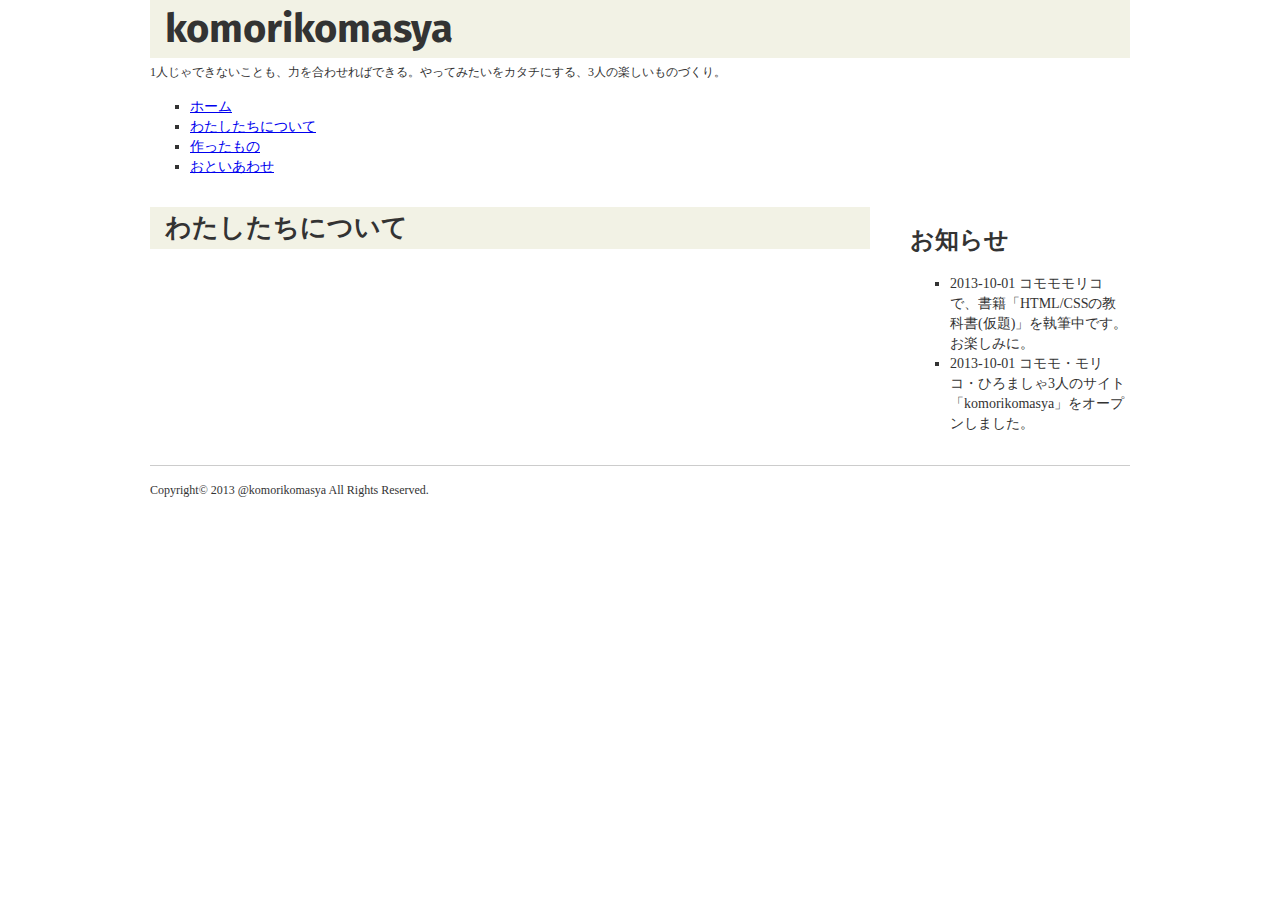
==== www/about/index.html @ 0003ba45 "他のページへリンクする" ====
<!DOCTYPE html>
<html lang="ja">

<head>
    <meta charset="utf-8">
    <title>ページのタイトル</title>
    <link rel="stylesheet" href="../common/css/style.css">
    <link rel="stylesheet" href="../common/css/normalize.css">
</head>

<body>
    <div id="page">
        <header id="pageHead">
            <h1 id="siteTitle" class="pageTitle">komorikomasya</h1>
            <p id="catchcopy">1人じゃできないことも、力を合わせればできる。やってみたいをカタチにする、3人の楽しいものづくり。</p>
            <nav class="globalNavi">
                <ul>
                    <li><a href="../index.html">ホーム</li>
                    <li><a href="index.html">わたしたちについて</a></li>
                    <li><a href="../portfolio/index.html">作ったもの</a></li>
                    <li><a href="../contact/index.html">おといあわせ</a></li>
                </ul>
            </nav>
        </header>
        <div id="pageBody">
            <div id="pageBodyMain">
                <h1 class="pageTitle">わたしたちについて</h1>
            </div>
            <div id="pageBodySub">
                <section class="newsList">
                    <h2>お知らせ</h2>
                    <ul>
                        <li><time datetime="2013-10-01">2013-10-01</time>
                            コモモモリコで、書籍「HTML/CSSの教科書(仮題)」を執筆中です。お楽しみに。</li>
                        <li><time datetime="2013-10-01">2013-10-01</time>
                            コモモ・モリコ・ひろましゃ3人のサイト「komorikomasya」をオープンしました。</li>
                    </ul>
                </section>
                <!-- 終了 #pageBodySub -->
            </div>
            <!-- 終了 #pageBody -->
        </div>
        <footer id="pageFoot">
            <p id="copyright"><small>Copyright&copy; 2013 @komorikomasya All Rights Reserved.</small></p>
        </footer>
        <!-- 終了 #page -->
    </div>
</body>

</html>
---- www/common/css/style.css ----
@import url('https://fonts.googleapis.com/css?family=Fira+Sans:300i&display=swap');

body { 
    color: #333333;
    /* font-family: sans-serif; フォントの指定 */
}

/* ページ */
#page {
    width: 980px;
    margin: 0 auto;
}

/* ページヘッダー */
#siteTitle {
    font-size: 40px;
    line-height: 1.2;
    margin-bottom: 0px;
    font-family: 'Fira Sans', sans-serif;
}

#catchcopy {
    font-size: 12px;
    line-height: 1.5;
    margin-top: 5px;
}

/* ページフッター */
#pageFoot {
    border-top: solid 1px #cccccc;
    margin-top: 15px;
    /* clear: both; floatプロパティをクリア */
}

#copyright small {
    font-size: 12px;
    line-height: 1.429;
}

/* ページボディ */
#pageBody {
    margin-top: 30px;
}

#pageBody:after {
    content: "";
    display: block;
    clear: both;
}

#pageBodyMain {
    width: 720px;
    float: left;
}

#pageBodySub {
    width: 220px;
    float: right;
}

p { 
    font-size: 14px; 
    line-height: 1.429;
}

/* リスト */
ul li {
    font-size: 14px;
    list-style-type: square; /* リスト記号 */
    line-height: 1.429;
}

table {
    font-size: 14px;
    line-height: 1.429;
    border: solid 1px #cccccc;
    border-collapse: collapse; /* 罫線同士の隙間がなくなる(separate：分離ボーダー表示) */
    width: 100%; /* ブラウザの横幅いっぱいまで表示 */
}

table th,
table td {
    border: solid 1px #cccccc;
    padding: 5px 10px;
}

table th {
    background-color: #eeeeee;
    text-align: left; /* 左寄せ */
}

table caption {
    text-align: left;
    font-weight: bold /* 太文字 */
}

figure {
    margin: 0px;
}

figcaption {
    font-size: 12px;
}

/* 見出し */
.pageTitle {
    font-size: 26px;
    background-color: #F2F2E5;
    padding: 5px 15px;
    line-height: 1.231;
    margin: 0px;
}
.heading-typeA { 
    font-size: 18px;
    color: #349FA6;
    border-bottom: solid 1px #349FA6;
    padding: 5px;
    line-height: 1.333;
}
.heading-typeB {
     font-size: 16px;
     border-left: solid 5px #E3E4D9;
     padding-left: 10px;
     line-height: 1.375;
    }
.heading-typeC { 
    font-size: 14px;
    line-height: 1.429;
}

.articleDetailHead {
    border-bottom: solid 1px #CCCCCC;
    margin-bottom: 30px;
    padding-bottom: 15px;
}

.articleDetailFoot {
    border-top: solid 1px #cccccc;
    margin-top: 30px;
    padding-top: 15px;
}

.articleDetailBody section {
    margin: 30px 0px;
}

.creditUnit {
    padding: 10px;
    border: solid 1px #cccccc;
}

.creditUnit p {
    font-size: 12px;
    line-height: 1.5;
}
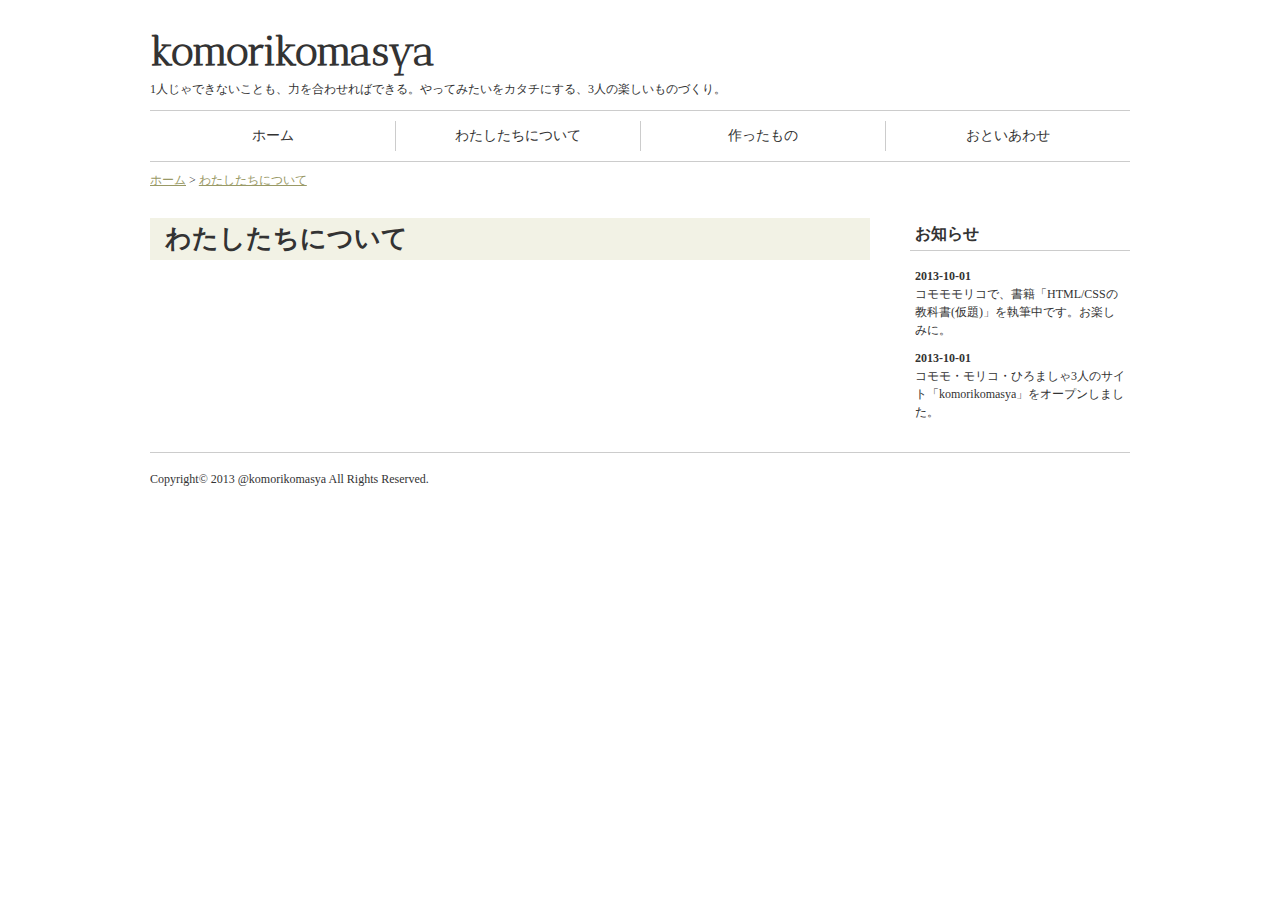
==== commit 37b1d2fc: "パンくずナビの作成" ====
--- a/www/about/index.html
+++ b/www/about/index.html
@@ -15,13 +15,14 @@
             <p id="catchcopy">1人じゃできないことも、力を合わせればできる。やってみたいをカタチにする、3人の楽しいものづくり。</p>
             <nav class="globalNavi">
                 <ul>
-                    <li><a href="../index.html">ホーム</li>
+                    <li><a href="../index.html">ホーム</a></li>
                     <li><a href="index.html">わたしたちについて</a></li>
                     <li><a href="../portfolio/index.html">作ったもの</a></li>
                     <li><a href="../contact/index.html">おといあわせ</a></li>
                 </ul>
             </nav>
         </header>
+        <p class="topicPath"><a href="../index.html">ホーム</a> &gt; <a href="index.html">わたしたちについて</a></p>
         <div id="pageBody">
             <div id="pageBodyMain">
                 <h1 class="pageTitle">わたしたちについて</h1>
--- a/www/common/css/style.css
+++ b/www/common/css/style.css
@@ -1,8 +1,23 @@
-@import url('https://fonts.googleapis.com/css?family=Fira+Sans:300i&display=swap');
+@import url(http://fonts.googleapis.com/css?family=Antic+Didone);
 
 body { 
-    color: #333333;
-    /* font-family: sans-serif; フォントの指定 */
+    color: #333333; /* font-family: sans-serif; フォントの指定 */
+    /* background-image: url("../../portfolio/images/bg1.png"); */
+    /* background-position-x: repeat-x; */
+    
+}
+
+/* リンク */
+a {
+    color: #999966;
+}
+
+a:hover {
+    color: #996600; /* リンクにカーソルを乗せたときの文字色を変更 */
+}
+
+.topicPath {
+    font-size: 12px;
 }
 
 /* ページ */
@@ -12,17 +27,63 @@
 }
 
 /* ページヘッダー */
-#siteTitle {
+#pageHead #siteTitle {
     font-size: 40px;
     line-height: 1.2;
     margin-bottom: 0px;
-    font-family: 'Fira Sans', sans-serif;
-}
-
-#catchcopy {
+    font-family: 'Antic Didone';
+}
+
+#pageHead #catchcopy {
     font-size: 12px;
     line-height: 1.5;
     margin-top: 5px;
+}
+
+/* グローバルナビ */
+#pageHead .globalNavi {
+    border: solid #cccccc;
+    border-width: 1px 0;
+    padding: 10px 0;
+}
+
+#pageHead .globalNavi ul {
+    margin: 0;
+    padding: 0;
+}
+
+#pageHead .globalNavi ul:after {
+    content: "";
+    clear: both;
+    display: block;
+}
+
+#pageHead .globalNavi ul li{
+    list-style: none; /* リスト非表示 */
+    width: 245px;
+    float: left;
+    border-left: solid 1px #cccccc;
+    padding: 0 10px;
+    box-sizing: border-box; /* width指定内にpaddingや罫線を入れる */
+    text-align: center;
+    font-size: 14px;
+    line-height: 1.429;
+}
+
+#pageHead .globalNavi ul li:first-child {
+    border-left: none; /* 最初のリストの罫線を非表示 */
+}
+
+#pageHead .globalNavi ul li a {
+    color: inherit;
+    text-decoration: none;
+    display: block;
+    padding: 5px 0;
+}
+
+#pageHead .globalNavi ul li a:hover, 
+#pageHead .globalNavi ul li a.current {
+    background-color: #F2F2E5;
 }
 
 /* ページフッター */
@@ -32,7 +93,7 @@
     /* clear: both; floatプロパティをクリア */
 }
 
-#copyright small {
+#pageFoot #copyright small {
     font-size: 12px;
     line-height: 1.429;
 }
@@ -58,19 +119,47 @@
     float: right;
 }
 
-p { 
+/* サブカラム内の装飾 */
+#pageBodySub h2{
+    font-size: 16px;
+    line-height: 1.375;
+    padding: 5px;
+    margin-top: 0;
+    border-bottom: 1px solid #cccccc;
+}
+
+/* ローカルナビ */
+#pageBodySub .localNavi ul {
+    margin: 0 0 30px;
+    padding-left: 0;
+}
+
+#pageBodySub .localNavi ul li {
+    font-size: 14px;
+    line-height: 1.429;
+    margin-bottom: 12px;
+    list-style-type: none;
+    background-image: url("../images/ico_arrow.png"); /* リスト記号画像の挿入 */
+    background-repeat: no-repeat;
+    background-position: 0 8px;
+    padding-left: 10px;
+}
+
+/* メインカラム内の装飾 */
+#pageBodyMain p { 
     font-size: 14px; 
     line-height: 1.429;
 }
 
 /* リスト */
-ul li {
+#pageBodyMain ul li {
     font-size: 14px;
     list-style-type: square; /* リスト記号 */
     line-height: 1.429;
 }
 
-table {
+/* 表 */
+#pageBodyMain table {
     font-size: 14px;
     line-height: 1.429;
     border: solid 1px #cccccc;
@@ -78,18 +167,18 @@
     width: 100%; /* ブラウザの横幅いっぱいまで表示 */
 }
 
-table th,
-table td {
+#pageBodyMain table th,
+#pageBodyMain table td {
     border: solid 1px #cccccc;
     padding: 5px 10px;
 }
 
-table th {
+#pageBodyMain table th {
     background-color: #eeeeee;
     text-align: left; /* 左寄せ */
 }
 
-table caption {
+#pageBodyMain table caption {
     text-align: left;
     font-weight: bold /* 太文字 */
 }
@@ -98,58 +187,77 @@
     margin: 0px;
 }
 
-figcaption {
+#pageBodyMain figcaption {
     font-size: 12px;
 }
 
 /* 見出し */
-.pageTitle {
+#pageBodyMain .pageTitle {
     font-size: 26px;
     background-color: #F2F2E5;
     padding: 5px 15px;
     line-height: 1.231;
     margin: 0px;
 }
-.heading-typeA { 
+#pageBodyMain .heading-typeA { 
     font-size: 18px;
     color: #349FA6;
     border-bottom: solid 1px #349FA6;
     padding: 5px;
     line-height: 1.333;
 }
-.heading-typeB {
+#pageBodyMain .heading-typeB {
      font-size: 16px;
      border-left: solid 5px #E3E4D9;
      padding-left: 10px;
      line-height: 1.375;
     }
-.heading-typeC { 
-    font-size: 14px;
-    line-height: 1.429;
-}
-
-.articleDetailHead {
+#pageBodyMain .heading-typeC { 
+    font-size: 14px;
+    line-height: 1.429;
+}
+
+/* お知らせ */
+#pageBodySub .newsList ul {
+    list-style: none; /* リスト記号の非表示 */
+    padding: 0
+}
+
+#pageBodySub .newsList ul li {
+    font-size: 12px;
+    line-height: 1.5;
+    margin: 10px 5px;
+}
+
+#pageBodySub .newsList ul li time {
+    font-weight: bold;
+    display: block; /* ブロック要素にする */
+}
+
+/* 区切り線・余白 */
+#pageBodyMain .articleDetailHead {
     border-bottom: solid 1px #CCCCCC;
     margin-bottom: 30px;
     padding-bottom: 15px;
 }
 
-.articleDetailFoot {
+#pageBodyMain .articleDetailFoot {
     border-top: solid 1px #cccccc;
     margin-top: 30px;
     padding-top: 15px;
 }
 
-.articleDetailBody section {
+#pageBodyMain .articleDetailBody section {
     margin: 30px 0px;
 }
 
-.creditUnit {
+/* 撮影情報 */
+#pageBodyMain .creditUnit {
     padding: 10px;
     border: solid 1px #cccccc;
 }
 
-.creditUnit p {
+#pageBodyMain .creditUnit p {
     font-size: 12px;
     line-height: 1.5;
 }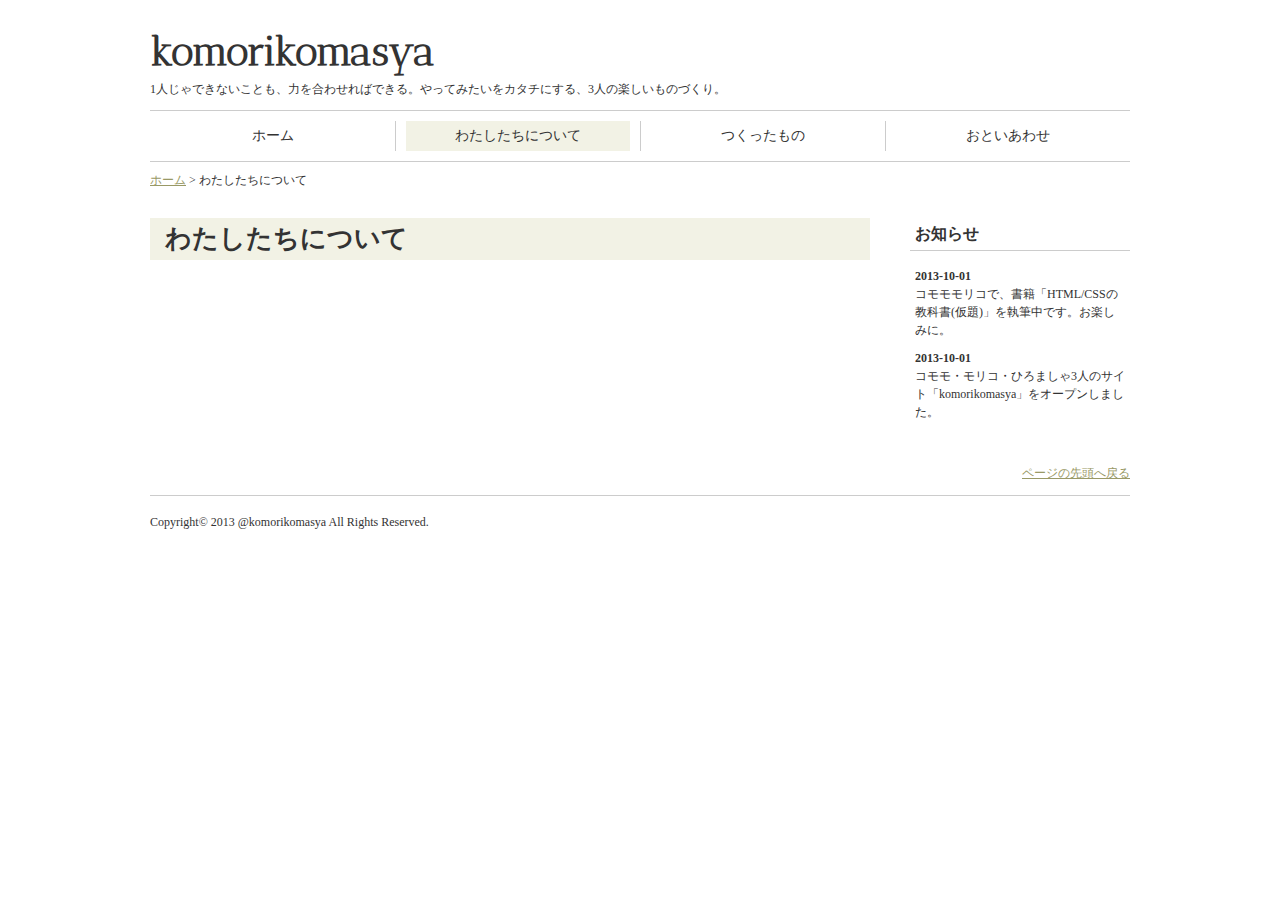
==== commit 587a8a34: "グローバルナビに対する現在のページの背景色を変える" ====
--- a/www/about/index.html
+++ b/www/about/index.html
@@ -16,13 +16,13 @@
             <nav class="globalNavi">
                 <ul>
                     <li><a href="../index.html">ホーム</a></li>
-                    <li><a href="index.html">わたしたちについて</a></li>
-                    <li><a href="../portfolio/index.html">作ったもの</a></li>
+                    <li class="current"><a href="index.html">わたしたちについて</a></li>
+                    <li><a href="../portfolio/index.html">つくったもの</a></li>
                     <li><a href="../contact/index.html">おといあわせ</a></li>
                 </ul>
             </nav>
         </header>
-        <p class="topicPath"><a href="../index.html">ホーム</a> &gt; <a href="index.html">わたしたちについて</a></p>
+        <p class="topicPath"><a href="../index.html">ホーム</a> &gt; わたしたちについて</a></p>
         <div id="pageBody">
             <div id="pageBodyMain">
                 <h1 class="pageTitle">わたしたちについて</h1>
@@ -41,6 +41,7 @@
             </div>
             <!-- 終了 #pageBody -->
         </div>
+        <p class="pagetop"><a href="#page">ページの先頭へ戻る</a></p>
         <footer id="pageFoot">
             <p id="copyright"><small>Copyright&copy; 2013 @komorikomasya All Rights Reserved.</small></p>
         </footer>
--- a/www/common/css/style.css
+++ b/www/common/css/style.css
@@ -16,8 +16,23 @@
     color: #996600; /* リンクにカーソルを乗せたときの文字色を変更 */
 }
 
+/* パンくずリスト */
 .topicPath {
     font-size: 12px;
+}
+ 
+/* ページの先頭へ戻る */
+.pagetop {
+    font-size: 12px;
+    text-align: right;
+    margin-top: 30px;
+}
+
+.pagetop a {
+    background-image: url("../images/ico_pagetop.png");
+    background-repeat: no-repeat;
+    background-position: 0 50%;
+    padding-left: 10px;
 }
 
 /* ページ */
@@ -82,7 +97,7 @@
 }
 
 #pageHead .globalNavi ul li a:hover, 
-#pageHead .globalNavi ul li a.current {
+#pageHead .globalNavi ul li.current a {
     background-color: #F2F2E5;
 }
 
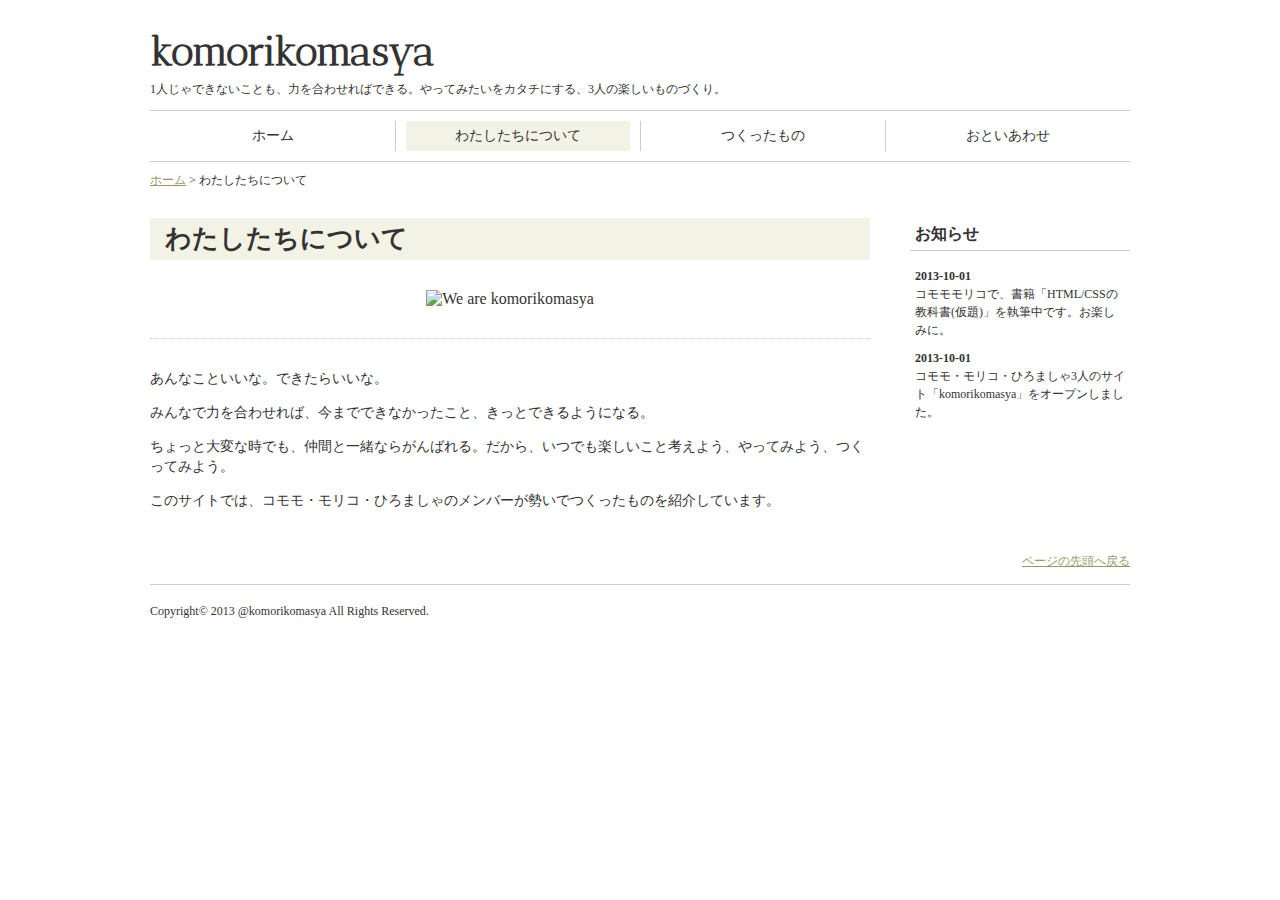
==== commit 54d85455: "ページのタイトル付け" ====
--- a/www/about/index.html
+++ b/www/about/index.html
@@ -3,7 +3,7 @@
 
 <head>
     <meta charset="utf-8">
-    <title>ページのタイトル</title>
+    <title>わたしたちについて | komorikomasya(こもりこましゃ)</title>
     <link rel="stylesheet" href="../common/css/style.css">
     <link rel="stylesheet" href="../common/css/normalize.css">
 </head>
@@ -25,7 +25,16 @@
         <p class="topicPath"><a href="../index.html">ホーム</a> &gt; わたしたちについて</a></p>
         <div id="pageBody">
             <div id="pageBodyMain">
-                <h1 class="pageTitle">わたしたちについて</h1>
+                <article class="articleDetail">
+                    <h1 class="pageTitle">わたしたちについて</h1>
+                    <div class="imageCenter">
+                        <img src=".//images/img_01.jpg" width="352" height="251" alt="We are komorikomasya">
+                    </div>
+                    <p>あんなこといいな。できたらいいな。</p>
+                    <p>みんなで力を合わせれば、今までできなかったこと、きっとできるようになる。</p>
+                    <p>ちょっと大変な時でも、仲間と一緒ならがんばれる。だから、いつでも楽しいこと考えよう、やってみよう、つくってみよう。</p>
+                    <p>このサイトでは、コモモ・モリコ・ひろましゃのメンバーが勢いでつくったものを紹介しています。</p>
+                </article>
             </div>
             <div id="pageBodySub">
                 <section class="newsList">
--- a/www/common/css/style.css
+++ b/www/common/css/style.css
@@ -1,16 +1,9 @@
 @import url(http://fonts.googleapis.com/css?family=Antic+Didone);
 
-body { 
-    color: #333333; /* font-family: sans-serif; フォントの指定 */
-    /* background-image: url("../../portfolio/images/bg1.png"); */
-    /* background-position-x: repeat-x; */
-    
-}
+body { color: #333333; }
 
 /* リンク */
-a {
-    color: #999966;
-}
+a { color: #999966; }
 
 a:hover {
     color: #996600; /* リンクにカーソルを乗せたときの文字色を変更 */
@@ -45,8 +38,8 @@
 #pageHead #siteTitle {
     font-size: 40px;
     line-height: 1.2;
-    margin-bottom: 0px;
-    font-family: 'Antic Didone';
+    margin-bottom: 0;
+    font-family: 'Antic Didone', serif;
 }
 
 #pageHead #catchcopy {
@@ -166,6 +159,166 @@
     line-height: 1.429;
 }
 
+#pageBodyMain .btn {
+    text-align: center;
+    padding-bottom: 20px;
+    margin: 30px 0px;
+    border-bottom: 1px dotted #cccccc;
+}
+
+#pageBodyMain .btn a {
+    font-size: 18px;
+    font-weight: bold;
+    text-decoration: none;
+    color: #ffffff;
+    background-color: #058BA9;
+    padding: 10px 20px;
+    border-radius: 5px; /* 丸角 */
+    background-image: linear-gradient(to bottom, #92CDDB, #058ba9); /* グラデーション(方向性, 開始色, 終了色) */
+    border: 1px solid #058BA9;
+    box-shadow: 1px 1px 0 #9DDDED inset; /* シャドウ(水平方向の距離、垂直の距離、ぼかし具合、影の色、ボッスクの内側に影をつける) */
+    display: inline-block; /* a要素はインラインのため、aで設定したpaddingがはみ出しているため、インラインブロック化 */
+}
+
+#pageBodyMain .btn a:hover {
+    opacity: 0.7;
+}
+
+/* 「つくったもの」一覧ページ */
+#pageBodyMain .articleList {
+    border: solid 1px #cccccc;
+    margin-bottom: 30px;
+}
+
+#pageBodyMain .articleList a {
+    display: block;
+    padding: 10px;
+    color: inherit;
+    text-decoration: none
+}
+
+#pageBodyMain .articleList a .articleListText {
+    width: 370px;
+    float: right;
+}
+
+#pageBodyMain .articleList a .articleListImage {
+    width: 300px;
+    float: left;
+}
+
+#pageBodyMain .articleList a:after {
+    content: "";
+    clear: both;
+    display: block;
+}
+
+#pageBodyMain .articleList a .articleListText h1 {
+    font-size: 26px;
+    line-height: 1.429;
+}
+
+#pageBodyMain .articleList a .articleListText p {
+    font-size: 14px;
+    line-height: 1.429;
+}
+
+#pageBodyMain .articleList a .articleListImage img {
+    vertical-align: bottom;
+}
+
+#pageBodyMain .articleList a:hover {
+    opacity: 0.7; /* 透明度 */
+}
+
+/* トップページの内容 */
+/* メインビジュアル */
+#pageBody .mainVisual {
+    position: relative;
+}
+
+#pageBody .mainVisual img {
+    vertical-align: bottom;
+}
+
+#pageBody .mainVisual .mainVisualText {
+    position: absolute;
+    left: 50px;
+    bottom: 50px;
+    color: #FFF;
+    background-color: rgba(0, 0, 0, 0.4);
+    width: 400px;
+    padding: 15px 25px;
+    -moz-box-sizing: border-box;
+    box-sizing: border-box; /* padding時のwidth値が変動しないようにする */
+}
+
+#pageBody .mainVisual .mainVisualText h1 {
+    font-size: 26px;
+    line-height: 1.231;
+    margin: 0;
+}
+
+#pageBody .mainVisual .mainVisualText p {
+    font-size: 12px;
+    line-height: 1.5;
+    margin-bottom: 0;
+}
+
+#pageBody .portfolioIndex {
+    margin-top: 40px;
+}
+
+#pageBody .portfolioIndex:after {
+    content: "";
+    clear: both;
+    display: block;
+}
+
+#pageBody .portfolioIndex article {
+    width: 300px;
+    float: left;
+    margin-left: 40px;
+}
+
+#pageBody .portfolioIndex article:first-child {
+    margin-left: 0; /* 最初のarticle要素の処理 */
+}
+
+#pageBody .portfolioIndex article h2 {
+    font-size: 18px;
+    margin: 5px 0;
+}
+
+#pageBody .portfolioIndex article p {
+    font-size: 12px;
+    line-height: 1.5;
+}
+
+/* お知らせ */
+#pageBody .news {
+    margin-top: 40px;
+}
+#pageBody .news table tr th,
+#pageBody .news table tr td {
+    font-size: 14px;
+    line-height: 1.429;
+    border-bottom: 1px dotted #cccccc;
+    padding: 10px 0;
+    vertical-align: top;
+}
+
+#pageBody .news table tr th {
+    white-space: nowrap;
+    padding-right: 30px;
+}
+
+#pageBody .news h1 {
+    font-size: 20px;
+    border-bottom: 1px solid #cccccc;
+    padding: 5px 0;
+}
+
 /* リスト */
 #pageBodyMain ul li {
     font-size: 14px;
@@ -212,7 +365,7 @@
     background-color: #F2F2E5;
     padding: 5px 15px;
     line-height: 1.231;
-    margin: 0px;
+    margin-top: 0px;
 }
 #pageBodyMain .heading-typeA { 
     font-size: 18px;
@@ -275,4 +428,11 @@
 #pageBodyMain .creditUnit p {
     font-size: 12px;
     line-height: 1.5;
+}
+
+#pageBodyMain .imageCenter {
+    text-align: center;
+    border-bottom: 1px dotted #cccccc;
+    padding-bottom: 30px;
+    margin: 30px 0;
 }